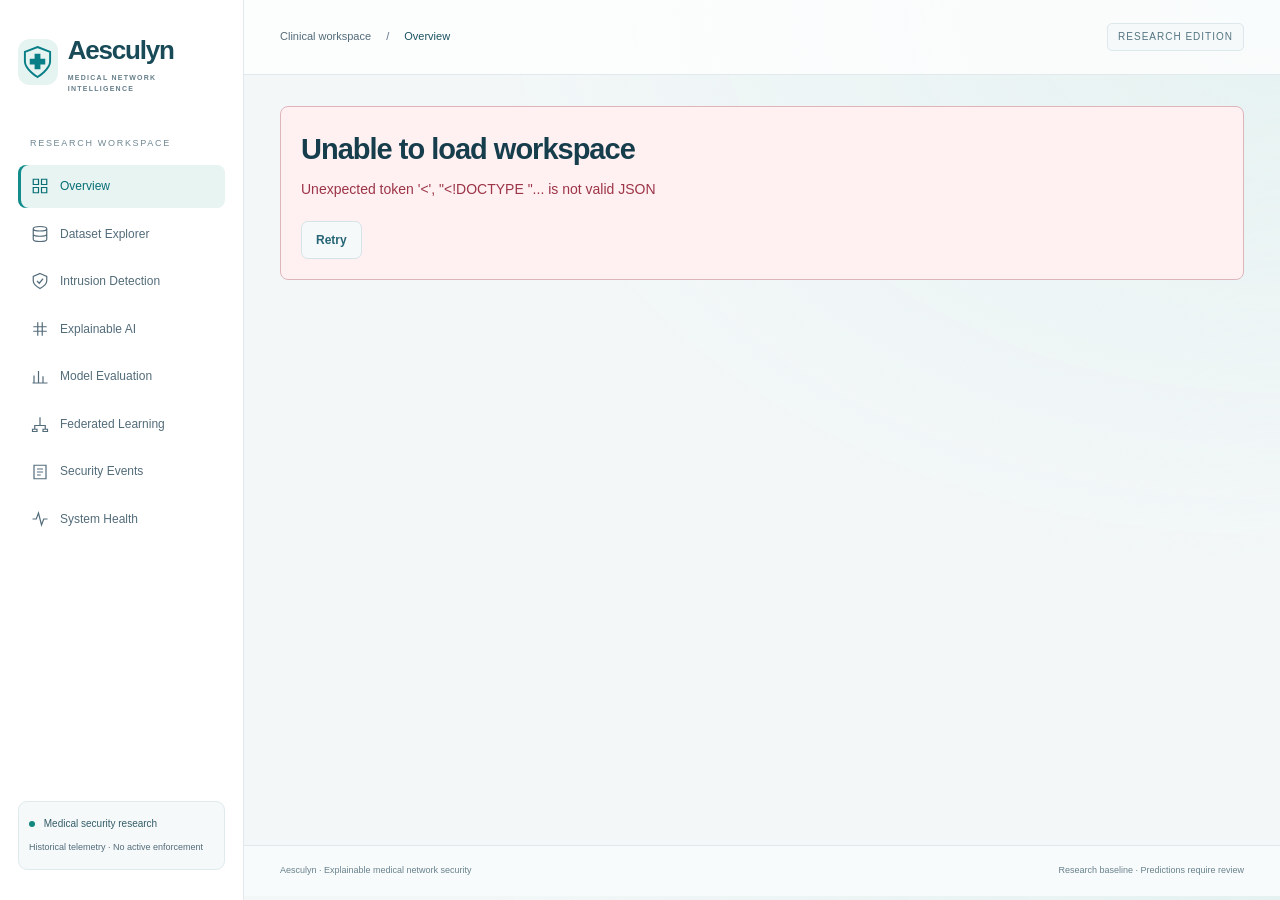
==== static/index.html @ 47014d54 "Add Aesculyn clinical interface" ====
<!doctype html><html lang="en"><head><meta charset="utf-8"><meta name="viewport" content="width=device-width,initial-scale=1"><title>Aesculyn | Medical Network Intelligence</title><link rel="stylesheet" href="./style.css"><meta name="description" content="Aesculyn is a transparent research workspace for explainable intrusion detection in medical imaging networks."><link rel="icon" href="./favicon.svg" type="image/svg+xml"></head><body><aside id="sidebar"><a class="brand" href="#overview"><span class="mark"><svg viewBox="0 0 32 36" aria-hidden="true"><path d="M16 2 29 7v10c0 8-13 16-13 16S3 25 3 17V7Z" fill="none" stroke="currentColor" stroke-width="2"/><path d="M13 9h6v5h5v6h-5v5h-6v-5H8v-6h5Z" fill="currentColor"/></svg></span><span>Aesculyn<small>MEDICAL NETWORK INTELLIGENCE</small></span></a><div class="nav-label">RESEARCH WORKSPACE</div><nav id="nav"></nav><div class="side-bottom"><span class="dot"></span> Medical security research<small>Historical telemetry · No active enforcement</small></div></aside><div class="app"><header><button id="menu" aria-label="Toggle navigation">☰</button><span class="breadcrumb">Clinical workspace <span>/</span> <b id="crumb">Overview</b></span><span class="top-tag">RESEARCH EDITION</span></header><main id="main" aria-live="polite"><p>Loading dataset summary…</p></main><footer>Aesculyn · Explainable medical network security <span>Research baseline · Predictions require review</span></footer></div><script src="./app.js"></script></body></html>
---- static/style.css ----
:root{color-scheme:dark;--bg:#0b1019;--panel:#111a27;--border:#263246;--text:#e7edf7;--muted:#9daec5;--accent:#55dcc5;--blue:#6f9dff;--red:#f28e96;--amber:#eec477}*{box-sizing:border-box}body{margin:0;background:var(--bg);color:var(--text);font:14px/1.55 "Segoe UI",Arial,sans-serif}button,input,select{font:inherit}button,a,select{touch-action:manipulation}button{cursor:pointer}a{color:inherit;text-decoration:none}aside{width:244px;position:fixed;inset:0 auto 0 0;border-right:1px solid var(--border);background:#0e1622;padding:29px 18px;display:flex;flex-direction:column;z-index:3}.brand{display:flex;align-items:center;gap:11px;font-size:19px;font-weight:750;letter-spacing:2px}.mark{background:var(--accent);color:#08221f;display:grid;place-items:center;width:35px;height:40px;clip-path:polygon(0 0,100% 0,100% 70%,50% 100%,0 70%);font-size:24px}.brand small{display:block;font-size:8px;letter-spacing:1.3px;color:var(--muted);margin-top:3px}.nav-label{font-size:10px;letter-spacing:1.7px;color:var(--muted);margin:47px 12px 14px}nav a{display:flex;align-items:center;gap:12px;padding:12px;border-radius:7px;color:var(--muted);margin-bottom:5px}nav a.active{background:#18342f;color:var(--accent)}nav a:hover{background:#1b293a;color:white}.ico{width:20px;height:20px;fill:none;stroke:currentColor;stroke-width:1.6}.side-bottom{margin-top:auto;font-size:11px;color:#c0ccdc;border-top:1px solid var(--border);padding-top:20px}.side-bottom small{display:block;font-size:10px;color:var(--muted);margin-top:8px}.dot{display:inline-block;background:var(--accent);width:6px;height:6px;border-radius:50%;margin-right:6px}.app{margin-left:244px}header{height:73px;border-bottom:1px solid var(--border);padding:0 36px;display:flex;align-items:center;gap:18px}.breadcrumb{color:var(--muted);font-size:12px}.breadcrumb span{margin:0 12px;color:#63738b}.breadcrumb b{color:var(--text);font-weight:500}.top-tag{margin-left:auto;font-size:10px;letter-spacing:1.3px;color:var(--muted);border:1px solid var(--border);padding:5px 10px;border-radius:5px}main{padding:34px 36px;max-width:1600px;margin:auto;min-height:calc(100vh - 130px)}.eyebrow{font-size:10px;letter-spacing:2px;color:var(--accent);margin-bottom:8px}h1{font-size:29px;letter-spacing:-.8px;margin:0 0 7px;font-weight:600}h2{font-size:15px;font-weight:600;margin:0}h3{font-size:13px;font-weight:600}p{color:var(--muted);margin:5px 0 20px}.page-head{display:flex;justify-content:space-between;align-items:center;gap:16px;margin-bottom:27px}.badge{display:inline-block;border:1px solid #28554d;background:#143029;color:#81e5ce;padding:4px 9px;border-radius:5px;font-size:10px;letter-spacing:.4px}.badge.warn{border-color:#675031;background:#302719;color:var(--amber)}.notice{border:1px solid #3b4451;background:#171f2a;color:#bcc9da;padding:12px 16px;border-radius:7px;font-size:12px;margin-bottom:23px}.notice strong{color:var(--amber)}.metrics{display:grid;grid-template-columns:repeat(4,minmax(0,1fr));gap:16px;margin-bottom:23px}.card{background:var(--panel);border:1px solid var(--border);border-radius:9px;padding:21px;min-width:0}.metric-label{color:var(--muted);font-size:12px;display:flex;justify-content:space-between}.metric-value{font-size:30px;letter-spacing:-1px;margin:8px 0 3px;font-variant-numeric:tabular-nums}.metric-note{font-size:11px;color:var(--muted)}.grid{display:grid;grid-template-columns:1.35fr 1fr;gap:20px;margin-bottom:22px}.card-head{display:flex;justify-content:space-between;align-items:center;margin-bottom:20px}.sub{color:var(--muted);font-size:11px}.bars{display:grid;gap:13px}.bar-row{display:grid;grid-template-columns:125px 1fr 55px;gap:12px;align-items:center;font-size:11px}.track{height:8px;background:#233044;border-radius:3px;overflow:hidden}.fill{height:100%;background:var(--blue);border-radius:3px}.bar-row:first-child .fill{background:var(--accent)}.bar-num{text-align:right;color:#c8d4e5;font-variant-numeric:tabular-nums}.donut-layout{display:flex;align-items:center;justify-content:space-around;gap:20px;padding:14px 0}.donut{width:150px;height:150px;border-radius:50%;display:grid;place-items:center;flex-shrink:0}.donut>div{width:119px;height:119px;background:var(--panel);border-radius:50%;display:flex;align-items:center;justify-content:center;flex-direction:column;font-size:25px}.legend{display:grid;gap:15px;font-size:12px}.legend b{display:block;font-size:19px}.legend small{color:var(--muted)}.square{display:inline-block;width:7px;height:7px;background:var(--accent);margin-right:7px;border-radius:1px}.square.blue{background:var(--blue)}.status-row{display:flex;justify-content:space-between;gap:16px;border-bottom:1px solid var(--border);padding:13px 0;font-size:12px}.status-row:last-child{border-bottom:0}.status-row span:last-child{color:var(--muted);text-align:right}.btn{border:1px solid #3c7068;background:#1b5146;color:#d4fff4;padding:9px 14px;border-radius:6px;font-size:12px;display:inline-block}.btn.secondary{background:#192536;border-color:#3b4b63;color:var(--text)}.btn:disabled{opacity:.6;cursor:wait}.toolbar{display:flex;gap:12px;align-items:center;flex-wrap:wrap;margin:18px 0}input,select{background:#0d1522;border:1px solid #3a4a61;color:var(--text);border-radius:5px;padding:9px;max-width:100%}label{color:#b9c8dc;font-size:12px}input[type=file]{width:100%}.table-wrap{overflow:auto}table{width:100%;border-collapse:collapse;font-size:12px;white-space:nowrap}th{text-align:left;font-size:10px;color:var(--muted);font-weight:500;letter-spacing:.5px;background:#121e2e}td,th{padding:11px 12px;border-bottom:1px solid var(--border)}tbody tr:hover{background:#182437}.matrix td{text-align:center}.matrix th{white-space:normal}.matrix{font-size:11px}.matrix td{background:#193e3c;color:#d9fff4}code{font-size:11px;color:#9edcd3}.empty{padding:40px 12px;text-align:center}.empty h2{margin-bottom:10px}.feature{display:grid;grid-template-columns:160px 1fr 80px;gap:12px;padding:8px 0;font-size:12px}.positive{color:var(--red)}.negative{color:var(--accent)}footer{padding:18px 36px;border-top:1px solid var(--border);color:var(--muted);font-size:10px;display:flex;justify-content:space-between}#menu{display:none;background:transparent;border:1px solid var(--border);color:white;border-radius:5px;padding:6px 10px}:focus-visible{outline:2px solid var(--accent);outline-offset:4px}.error{color:var(--red);padding:20px;border:1px solid #87424c;border-radius:8px}.pagination{display:flex;justify-content:space-between;align-items:center;margin-top:18px}.two{display:grid;grid-template-columns:1fr 1fr;gap:20px}.muted{color:var(--muted)}@media(min-width:1600px){main{padding-top:45px}}@media(max-width:1150px){aside{width:210px}.app{margin-left:210px}main{padding:26px 22px}.metrics{grid-template-columns:repeat(2,minmax(0,1fr))}.grid{grid-template-columns:1fr}.two{grid-template-columns:1fr}}@media(max-width:760px){aside{transform:translateX(-100%);width:244px;top:73px}body.menu-open aside{transform:translateX(0)}.app{margin-left:0}#menu{display:block}header{padding:0 17px}.top-tag{font-size:8px;padding:5px}.breadcrumb{font-size:11px}.breadcrumb span{margin:0 6px}main{padding:25px 16px}.page-head{align-items:flex-start;flex-direction:column}h1{font-size:26px}.metrics{gap:10px}.card{padding:16px}.metric-value{font-size:27px}.bar-row{grid-template-columns:109px 1fr 42px;gap:7px;font-size:10px}.donut-layout{gap:12px}.donut{width:135px;height:135px}.donut>div{width:105px;height:105px}footer{padding:15px 16px;flex-direction:column;gap:4px}.feature{grid-template-columns:115px 1fr 58px;font-size:10px}}@media(prefers-reduced-motion:reduce){*{scroll-behavior:auto!important;transition:none!important}}
code{overflow-wrap:anywhere} .card p{overflow-wrap:anywhere} details{padding:12px 0} summary{cursor:pointer} .status-row{overflow-wrap:anywhere}

/* Aesculyn clinical design system */
:root{color-scheme:light;--bg:#f3f7f8;--panel:#fff;--border:#dfe8ec;--text:#183543;--muted:#536c7a;--accent:#087f86;--blue:#5c83c9;--red:#b94455;--amber:#896016}body{font-family:"Segoe UI",Arial,sans-serif;background:radial-gradient(ellipse at 100% 0,#e5f2f1 0,transparent 45%),var(--bg)}aside{background:#fff;border-color:#e1e9ed;padding:30px 18px}.brand{font-size:26px;letter-spacing:-1.2px;color:#184a57;gap:10px}.brand small{font-size:7px;letter-spacing:1.25px;color:#657e89}.mark{clip-path:none;background:#e5f3f1;color:#087f86;width:40px;height:46px;border-radius:12px}.mark svg{width:31px;height:35px}.nav-label{font-size:9px;letter-spacing:1.7px;color:#708893;margin-top:42px}nav a{font-size:12px;gap:11px;padding:12px 13px;border-radius:8px;font-weight:500}nav a.active{background:#e7f4f1;color:#076e76;box-shadow:inset 3px 0 #128d8c}nav a:hover{background:#f0f6f7;color:#146775}.ico{width:18px;height:18px}.side-bottom{color:#355d68;background:#f5f9fa;border:1px solid #e0eaed;border-radius:9px;padding:14px 10px;font-size:10px}.side-bottom small{font-size:9px;line-height:1.7}.dot{background:#14877e}header{background:#ffffffc7;border-color:#e1e9ed;height:75px}.breadcrumb{font-size:11px}.top-tag{color:#547581;border-color:#dce8eb;background:#f5f9fa;letter-spacing:1px}main{padding-top:31px}.eyebrow{font-size:9px;letter-spacing:1.65px;color:#64838c;margin-bottom:7px}h1{font-size:29px;letter-spacing:-1px;color:#163d4c;font-weight:650}.page-head{margin-bottom:22px}.page-head p{font-size:12px;margin-bottom:0;margin-top:6px}.badge{background:#edf7f2;border-color:#c8e5d6;color:#277151;border-radius:20px;font-size:10px;padding:6px 11px}.badge.warn{background:#fff5df;border-color:#ebdcb4;color:#7c5914}.hospital-hero{display:grid;grid-template-columns:1.15fr 1fr;background:linear-gradient(110deg,#e5f2ef,#f5fafb 73%);border:1px solid #cfe3e1;border-radius:15px;min-height:273px;overflow:hidden;margin-bottom:22px;position:relative}.hero-copy{padding:28px 30px;position:relative;z-index:1}.hero-kicker{color:#28747b;letter-spacing:1.5px;font-size:9px;font-weight:700;display:flex;align-items:center;gap:7px}.cross{background:#d3eae3;display:grid;place-items:center;width:20px;height:20px;border-radius:6px;font-size:17px;letter-spacing:0}.hero-copy h2{font-size:29px;line-height:1.17;letter-spacing:-1px;color:#154d59;margin:12px 0}.hero-copy p{max-width:375px;font-size:11px;line-height:1.8;color:#4c727c;margin-bottom:14px}.hero-link{font-size:11px;font-weight:650;color:#087a82;display:inline-flex;gap:20px;border-bottom:1px solid #9ac6c5;padding-bottom:4px}.hero-tags{display:flex;gap:14px;margin-top:19px;flex-wrap:wrap}.hero-tags span{font-size:8px;color:#577984;letter-spacing:.3px}.hero-tags span:before{content:"";display:inline-block;background:#78aaa7;width:4px;height:4px;border-radius:50%;margin-right:5px;vertical-align:middle}.hospital-art{position:relative;display:flex;align-items:center;padding-right:10px}.hospital-art svg{width:100%;max-height:270px}.art-caption{position:absolute;bottom:19px;left:70px;color:#6d8b92;font-size:7px;letter-spacing:1.5px}.notice{background:#fffdf7;border-color:#e8e2ce;border-left:3px solid #d4b66c;color:#6e654b;font-size:10px;padding:11px 14px;border-radius:6px;margin-bottom:22px}.notice strong{color:#726132}.metrics{gap:15px}.card{border-color:#dfe8eb;border-radius:11px;box-shadow:0 3px 12px #1b4f6004;padding:21px}.metric-label{font-size:10px;color:#5b7885}.metric-symbol{width:21px;height:21px;border-radius:6px;background:#eaf4f2;color:#147e80;text-align:center;font-size:16px;line-height:20px}.metric-value{font-size:31px;color:#193f4d;letter-spacing:-1.2px;font-weight:600;margin-top:6px}.metric-note{font-size:9px;color:#6b808d}.metrics .card:nth-child(2) .metric-symbol{background:#eaf0fb;color:#4d72af}.metrics .card:nth-child(4) .metric-symbol{background:#fcf0e5;color:#9a692c}h2{color:#234957;font-size:13px}.sub{font-size:9px;color:#6d828e}.grid{gap:20px;grid-template-columns:1.15fr 1fr}.card-head{margin-bottom:15px}.track{background:#edf3f6;height:7px}.fill{border-radius:4px;background:#7298c9}.bar-row:first-child .fill{background:#25988d}.bar-row{font-size:10px;grid-template-columns:115px 1fr 42px}.bar-num{color:#446472}.bars{gap:14px}.donut{width:145px;height:145px}.donut>div{width:117px;height:117px;font-size:25px;font-weight:600;color:#244957}.legend{font-size:10px;color:#3f6571}.legend b{font-size:22px;color:#264e5c;letter-spacing:-.5px}.legend small{font-size:9px}.square{background:#128d8c}.square.blue{background:var(--blue)}.status-row{border-color:#edf1f3;font-size:11px;color:#3e616c;padding:12px 0}.status-row span:last-child{font-size:10px;color:#607984}.btn{background:#117f85;color:#fff;border-color:#117f85;border-radius:7px;font-weight:550}.btn:hover{background:#086b74;color:white}.btn.secondary{background:#f5f9fa;border-color:#d6e4e7;color:#266575}.btn.secondary:hover{background:#e5f1f2}.btn:disabled{opacity:.45}th{background:#f5f8fa;color:#627c88;border-color:#e5ecef}td{border-color:#eaf0f2;color:#3d5e6b}tbody tr:hover{background:#f4faf9}table{font-size:11px}th{font-size:9px}.matrix td{background:#e3f1ed;color:#225a56}.matrix td:first-child{background:#f6f9fa}input,select{background:#fff;border-color:#cedee3;color:#284f5e}input:focus,select:focus{border-color:#087f86}label{color:#3c6472}p{color:#587481}code{color:#177580}.error{background:#fff0f1;color:#9c3548;border-color:#dfb5bc}.error p{color:#9c3548}.empty{padding:35px 12px}.empty h2{margin-top:16px}footer{color:#68818c;border-color:#e0e8eb;font-size:9px;background:#f8fbfc}#menu{border-color:#cee0e3;color:#1b6771}a:focus-visible,button:focus-visible,input:focus-visible,select:focus-visible,summary:focus-visible{outline-color:#0c7b88}details{color:#386575}.feature{color:#466775}.hero-link:hover{color:#054a53}header .breadcrumb b{color:#1c5361}
@media(max-width:1150px){.hospital-hero{grid-template-columns:1.1fr 1fr}.hero-copy{padding:25px 24px}.hero-copy h2{font-size:26px}.grid{grid-template-columns:1fr}.art-caption{left:25px;font-size:6px}}@media(max-width:760px){.hospital-hero{grid-template-columns:1fr}.hero-copy{padding:24px}.hero-copy h2{font-size:28px}.hospital-art{height:210px;padding:0 20px;margin-top:-12px}.hospital-art svg{height:220px}.art-caption{bottom:9px;left:30px}.hero-tags{gap:12px}.metrics .card{padding:15px}.metric-label{font-size:10px}.metric-value{font-size:29px}.metric-note{font-size:9px}.card{padding:17px}.breadcrumb{font-size:10px}.top-tag{font-size:7px}.donut-layout{justify-content:space-around}header{padding:0 14px;gap:11px}.bar-row{grid-template-columns:105px 1fr 40px}.page-head{gap:15px}.brand{font-size:25px}footer{font-size:8px}}@media(prefers-reduced-motion:no-preference){.btn,nav a{transition:background .16s,color .16s}.hospital-hero{animation:enter .45s ease-out}@keyframes enter{from{opacity:.7;transform:translateY(6px)}to{opacity:1;transform:none}}}
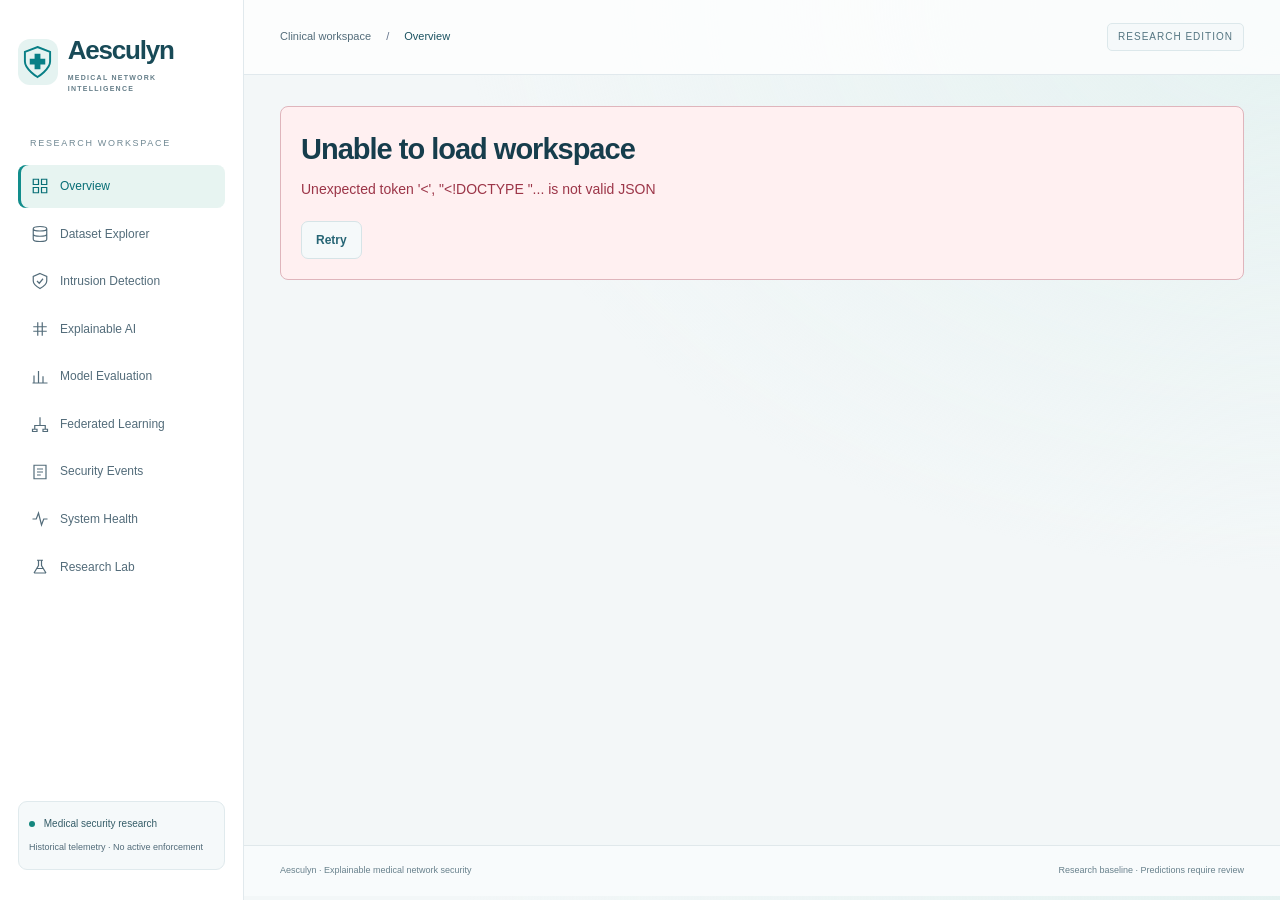
==== commit 9ba4e7b2: "Add Research Lab, real federation charts, and model inference" ====
--- a/static/index.html
+++ b/static/index.html
@@ -1 +1 @@
-<!doctype html><html lang="en"><head><meta charset="utf-8"><meta name="viewport" content="width=device-width,initial-scale=1"><title>Aesculyn | Medical Network Intelligence</title><link rel="stylesheet" href="./style.css"><meta name="description" content="Aesculyn is a transparent research workspace for explainable intrusion detection in medical imaging networks."><link rel="icon" href="./favicon.svg" type="image/svg+xml"></head><body><aside id="sidebar"><a class="brand" href="#overview"><span class="mark"><svg viewBox="0 0 32 36" aria-hidden="true"><path d="M16 2 29 7v10c0 8-13 16-13 16S3 25 3 17V7Z" fill="none" stroke="currentColor" stroke-width="2"/><path d="M13 9h6v5h5v6h-5v5h-6v-5H8v-6h5Z" fill="currentColor"/></svg></span><span>Aesculyn<small>MEDICAL NETWORK INTELLIGENCE</small></span></a><div class="nav-label">RESEARCH WORKSPACE</div><nav id="nav"></nav><div class="side-bottom"><span class="dot"></span> Medical security research<small>Historical telemetry · No active enforcement</small></div></aside><div class="app"><header><button id="menu" aria-label="Toggle navigation">☰</button><span class="breadcrumb">Clinical workspace <span>/</span> <b id="crumb">Overview</b></span><span class="top-tag">RESEARCH EDITION</span></header><main id="main" aria-live="polite"><p>Loading dataset summary…</p></main><footer>Aesculyn · Explainable medical network security <span>Research baseline · Predictions require review</span></footer></div><script src="./app.js"></script></body></html>+<!doctype html><html lang="en"><head><meta charset="utf-8"><meta name="viewport" content="width=device-width,initial-scale=1"><title>Aesculyn | Medical Network Intelligence</title><link rel="stylesheet" href="./style.css"><meta name="description" content="Aesculyn is a transparent research workspace for explainable intrusion detection in medical imaging networks."><link rel="icon" href="./favicon.svg" type="image/svg+xml"></head><body><aside id="sidebar"><a class="brand" href="#overview"><span class="mark"><svg viewBox="0 0 32 36" aria-hidden="true"><path d="M16 2 29 7v10c0 8-13 16-13 16S3 25 3 17V7Z" fill="none" stroke="currentColor" stroke-width="2"/><path d="M13 9h6v5h5v6h-5v5h-6v-5H8v-6h5Z" fill="currentColor"/></svg></span><span>Aesculyn<small>MEDICAL NETWORK INTELLIGENCE</small></span></a><div class="nav-label">RESEARCH WORKSPACE</div><nav id="nav"></nav><div class="side-bottom"><span class="dot"></span> Medical security research<small>Historical telemetry · No active enforcement</small></div></aside><div class="app"><header><button id="menu" aria-label="Toggle navigation">☰</button><span class="breadcrumb">Clinical workspace <span>/</span> <b id="crumb">Overview</b></span><span class="top-tag">RESEARCH EDITION</span></header><main id="main" aria-live="polite"><p>Loading dataset summary…</p></main><footer>Aesculyn · Explainable medical network security <span>Research baseline · Predictions require review</span></footer></div><script src="./research.js"></script><script src="./app.js"></script></body></html>
--- a/static/style.css
+++ b/static/style.css
@@ -4,3 +4,5 @@
 /* Aesculyn clinical design system */
 :root{color-scheme:light;--bg:#f3f7f8;--panel:#fff;--border:#dfe8ec;--text:#183543;--muted:#536c7a;--accent:#087f86;--blue:#5c83c9;--red:#b94455;--amber:#896016}body{font-family:"Segoe UI",Arial,sans-serif;background:radial-gradient(ellipse at 100% 0,#e5f2f1 0,transparent 45%),var(--bg)}aside{background:#fff;border-color:#e1e9ed;padding:30px 18px}.brand{font-size:26px;letter-spacing:-1.2px;color:#184a57;gap:10px}.brand small{font-size:7px;letter-spacing:1.25px;color:#657e89}.mark{clip-path:none;background:#e5f3f1;color:#087f86;width:40px;height:46px;border-radius:12px}.mark svg{width:31px;height:35px}.nav-label{font-size:9px;letter-spacing:1.7px;color:#708893;margin-top:42px}nav a{font-size:12px;gap:11px;padding:12px 13px;border-radius:8px;font-weight:500}nav a.active{background:#e7f4f1;color:#076e76;box-shadow:inset 3px 0 #128d8c}nav a:hover{background:#f0f6f7;color:#146775}.ico{width:18px;height:18px}.side-bottom{color:#355d68;background:#f5f9fa;border:1px solid #e0eaed;border-radius:9px;padding:14px 10px;font-size:10px}.side-bottom small{font-size:9px;line-height:1.7}.dot{background:#14877e}header{background:#ffffffc7;border-color:#e1e9ed;height:75px}.breadcrumb{font-size:11px}.top-tag{color:#547581;border-color:#dce8eb;background:#f5f9fa;letter-spacing:1px}main{padding-top:31px}.eyebrow{font-size:9px;letter-spacing:1.65px;color:#64838c;margin-bottom:7px}h1{font-size:29px;letter-spacing:-1px;color:#163d4c;font-weight:650}.page-head{margin-bottom:22px}.page-head p{font-size:12px;margin-bottom:0;margin-top:6px}.badge{background:#edf7f2;border-color:#c8e5d6;color:#277151;border-radius:20px;font-size:10px;padding:6px 11px}.badge.warn{background:#fff5df;border-color:#ebdcb4;color:#7c5914}.hospital-hero{display:grid;grid-template-columns:1.15fr 1fr;background:linear-gradient(110deg,#e5f2ef,#f5fafb 73%);border:1px solid #cfe3e1;border-radius:15px;min-height:273px;overflow:hidden;margin-bottom:22px;position:relative}.hero-copy{padding:28px 30px;position:relative;z-index:1}.hero-kicker{color:#28747b;letter-spacing:1.5px;font-size:9px;font-weight:700;display:flex;align-items:center;gap:7px}.cross{background:#d3eae3;display:grid;place-items:center;width:20px;height:20px;border-radius:6px;font-size:17px;letter-spacing:0}.hero-copy h2{font-size:29px;line-height:1.17;letter-spacing:-1px;color:#154d59;margin:12px 0}.hero-copy p{max-width:375px;font-size:11px;line-height:1.8;color:#4c727c;margin-bottom:14px}.hero-link{font-size:11px;font-weight:650;color:#087a82;display:inline-flex;gap:20px;border-bottom:1px solid #9ac6c5;padding-bottom:4px}.hero-tags{display:flex;gap:14px;margin-top:19px;flex-wrap:wrap}.hero-tags span{font-size:8px;color:#577984;letter-spacing:.3px}.hero-tags span:before{content:"";display:inline-block;background:#78aaa7;width:4px;height:4px;border-radius:50%;margin-right:5px;vertical-align:middle}.hospital-art{position:relative;display:flex;align-items:center;padding-right:10px}.hospital-art svg{width:100%;max-height:270px}.art-caption{position:absolute;bottom:19px;left:70px;color:#6d8b92;font-size:7px;letter-spacing:1.5px}.notice{background:#fffdf7;border-color:#e8e2ce;border-left:3px solid #d4b66c;color:#6e654b;font-size:10px;padding:11px 14px;border-radius:6px;margin-bottom:22px}.notice strong{color:#726132}.metrics{gap:15px}.card{border-color:#dfe8eb;border-radius:11px;box-shadow:0 3px 12px #1b4f6004;padding:21px}.metric-label{font-size:10px;color:#5b7885}.metric-symbol{width:21px;height:21px;border-radius:6px;background:#eaf4f2;color:#147e80;text-align:center;font-size:16px;line-height:20px}.metric-value{font-size:31px;color:#193f4d;letter-spacing:-1.2px;font-weight:600;margin-top:6px}.metric-note{font-size:9px;color:#6b808d}.metrics .card:nth-child(2) .metric-symbol{background:#eaf0fb;color:#4d72af}.metrics .card:nth-child(4) .metric-symbol{background:#fcf0e5;color:#9a692c}h2{color:#234957;font-size:13px}.sub{font-size:9px;color:#6d828e}.grid{gap:20px;grid-template-columns:1.15fr 1fr}.card-head{margin-bottom:15px}.track{background:#edf3f6;height:7px}.fill{border-radius:4px;background:#7298c9}.bar-row:first-child .fill{background:#25988d}.bar-row{font-size:10px;grid-template-columns:115px 1fr 42px}.bar-num{color:#446472}.bars{gap:14px}.donut{width:145px;height:145px}.donut>div{width:117px;height:117px;font-size:25px;font-weight:600;color:#244957}.legend{font-size:10px;color:#3f6571}.legend b{font-size:22px;color:#264e5c;letter-spacing:-.5px}.legend small{font-size:9px}.square{background:#128d8c}.square.blue{background:var(--blue)}.status-row{border-color:#edf1f3;font-size:11px;color:#3e616c;padding:12px 0}.status-row span:last-child{font-size:10px;color:#607984}.btn{background:#117f85;color:#fff;border-color:#117f85;border-radius:7px;font-weight:550}.btn:hover{background:#086b74;color:white}.btn.secondary{background:#f5f9fa;border-color:#d6e4e7;color:#266575}.btn.secondary:hover{background:#e5f1f2}.btn:disabled{opacity:.45}th{background:#f5f8fa;color:#627c88;border-color:#e5ecef}td{border-color:#eaf0f2;color:#3d5e6b}tbody tr:hover{background:#f4faf9}table{font-size:11px}th{font-size:9px}.matrix td{background:#e3f1ed;color:#225a56}.matrix td:first-child{background:#f6f9fa}input,select{background:#fff;border-color:#cedee3;color:#284f5e}input:focus,select:focus{border-color:#087f86}label{color:#3c6472}p{color:#587481}code{color:#177580}.error{background:#fff0f1;color:#9c3548;border-color:#dfb5bc}.error p{color:#9c3548}.empty{padding:35px 12px}.empty h2{margin-top:16px}footer{color:#68818c;border-color:#e0e8eb;font-size:9px;background:#f8fbfc}#menu{border-color:#cee0e3;color:#1b6771}a:focus-visible,button:focus-visible,input:focus-visible,select:focus-visible,summary:focus-visible{outline-color:#0c7b88}details{color:#386575}.feature{color:#466775}.hero-link:hover{color:#054a53}header .breadcrumb b{color:#1c5361}
 @media(max-width:1150px){.hospital-hero{grid-template-columns:1.1fr 1fr}.hero-copy{padding:25px 24px}.hero-copy h2{font-size:26px}.grid{grid-template-columns:1fr}.art-caption{left:25px;font-size:6px}}@media(max-width:760px){.hospital-hero{grid-template-columns:1fr}.hero-copy{padding:24px}.hero-copy h2{font-size:28px}.hospital-art{height:210px;padding:0 20px;margin-top:-12px}.hospital-art svg{height:220px}.art-caption{bottom:9px;left:30px}.hero-tags{gap:12px}.metrics .card{padding:15px}.metric-label{font-size:10px}.metric-value{font-size:29px}.metric-note{font-size:9px}.card{padding:17px}.breadcrumb{font-size:10px}.top-tag{font-size:7px}.donut-layout{justify-content:space-around}header{padding:0 14px;gap:11px}.bar-row{grid-template-columns:105px 1fr 40px}.page-head{gap:15px}.brand{font-size:25px}footer{font-size:8px}}@media(prefers-reduced-motion:no-preference){.btn,nav a{transition:background .16s,color .16s}.hospital-hero{animation:enter .45s ease-out}@keyframes enter{from{opacity:.7;transform:translateY(6px)}to{opacity:1;transform:none}}}
+
+.study-chart{width:100%;height:auto;display:block}.notice a{color:#146775;text-decoration:underline}#research-output{margin-top:16px}
